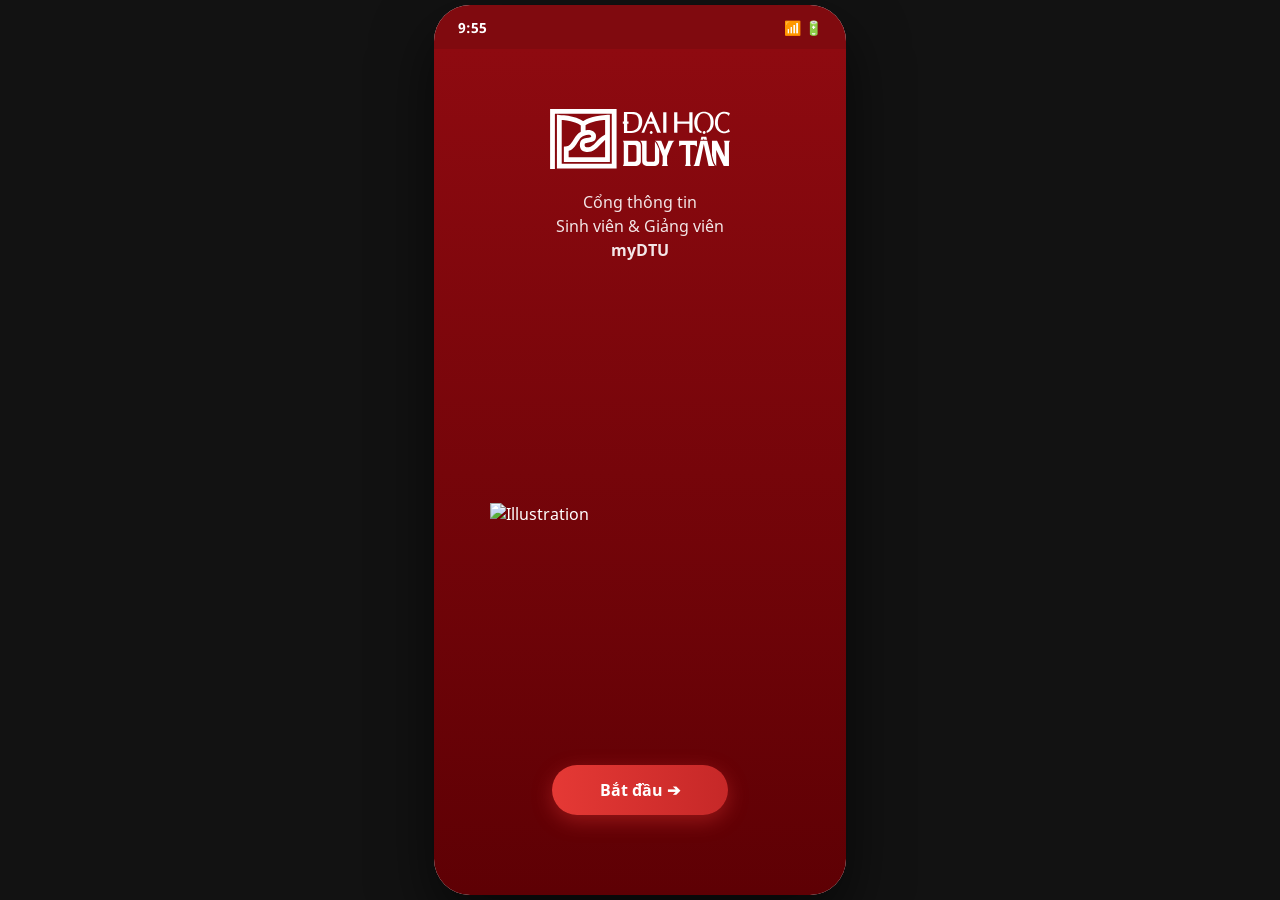
==== app_combined_mydtu.html @ 4dcfd482 "Them index.html va manifest.json cho PWABuilder tao APK" ====
<!DOCTYPE html>
<html lang="vi">
<head>
    <meta charset="UTF-8">
    <meta name="viewport" content="width=device-width, initial-scale=1.0, maximum-scale=1.0, user-scalable=no">
    <title>myDTU Mobile</title>
    <link rel="manifest" href="manifest.json">
    <meta name="theme-color" content="#C62828">
    <!-- Fonts -->
    <style>
        @font-face {
            font-family: 'NotoSans';
            src: url('mydtu_ui_design_kit/fonts/NotoSans-Regular.ttf') format('truetype');
            font-weight: normal;
        }
        @font-face {
            font-family: 'NotoSans';
            src: url('mydtu_ui_design_kit/fonts/NotoSans-Bold.ttf') format('truetype');
            font-weight: bold;
        }

        :root {
            --primary-bg: #800A0F;
            --primary-red: #9E0C13;
            --header-gradient: linear-gradient(180deg, #8E0A10 0%, #B71C1C 100%);
            --card-border-red: #B71C1C;
            --text-dark: #2D2D2D;
            --text-red: #B71C1C;
            --text-blue: #0284C7;
            --text-gray: #666666;
            --bg-page: #F4F6F8;
            --active-blue: #0284C7;
            --success-green: #15803D;
        }

        * {
            box-sizing: border-box;
            margin: 0;
            padding: 0;
            font-family: 'NotoSans', sans-serif;
            -webkit-tap-highlight-color: transparent;
        }

        body {
            background-color: #121212;
            display: flex;
            justify-content: center;
            align-items: center;
            min-height: 100vh;
        }

        /* App Shell Frame */
        #app-frame {
            width: 100%;
            max-width: 412px;
            height: 100vh;
            max-height: 890px;
            background-color: var(--bg-page);
            position: relative;
            overflow: hidden;
            border-radius: 36px;
            box-shadow: 0 25px 60px rgba(0,0,0,0.6);
            display: flex;
            flex-direction: column;
        }

        /* Status Bar Mockup */
        .status-bar {
            height: 44px;
            background-color: var(--primary-bg);
            color: white;
            display: flex;
            justify-content: space-between;
            align-items: center;
            padding: 0 24px;
            font-size: 14px;
            font-weight: bold;
            z-index: 100;
        }

        /* Screens */
        .screen {
            position: absolute;
            top: 44px; left: 0; width: 100%; height: calc(100% - 44px);
            display: none;
            flex-direction: column;
            background-color: var(--bg-page);
            z-index: 10;
            overflow-y: auto;
            padding-bottom: 75px;
        }
        .screen.active { display: flex; }

        /* Splash Screen */
        #splash-screen {
            background: linear-gradient(180deg, #8E0A10 0%, #5E0004 100%);
            color: white;
            align-items: center;
            justify-content: space-between;
            padding: 60px 24px 80px;
            z-index: 150;
        }
        .splash-logo { width: 180px; margin-bottom: 16px; filter: brightness(0) invert(1); }
        .splash-title { font-size: 16px; opacity: 0.9; line-height: 1.5; text-align: center; }
        .splash-hero-img { width: 85%; max-width: 300px; margin: 20px 0; }
        .btn-start {
            background: linear-gradient(90deg, #E53935 0%, #C62828 100%);
            color: white;
            border: none;
            padding: 14px 48px;
            border-radius: 25px;
            font-size: 16px;
            font-weight: bold;
            cursor: pointer;
            box-shadow: 0 6px 20px rgba(229, 57, 53, 0.4);
        }

        /* Curved Header */
        .curved-header {
            background: var(--header-gradient);
            color: white;
            padding: 12px 18px 24px;
            position: sticky;
            top: 0;
            z-index: 30;
            border-radius: 0 0 24px 24px;
            box-shadow: 0 4px 15px rgba(142, 10, 16, 0.3);
        }
        .header-top {
            display: flex;
            justify-content: space-between;
            align-items: center;
        }
        .header-title { font-size: 18px; font-weight: bold; text-align: center; flex: 1; }
        .btn-icon { background: none; border: none; color: white; cursor: pointer; font-size: 20px; }

        /* Filter Tabs */
        .filter-row {
            display: flex;
            justify-content: space-between;
            padding: 14px 16px 8px;
            gap: 8px;
        }
        .filter-btn {
            flex: 1; padding: 10px 0; background: #E5E7EB; border: none; border-radius: 12px; font-size: 13px; font-weight: 600; color: var(--text-dark); text-align: center; cursor: pointer;
        }
        .filter-btn.active { background: #3B82F6; color: white; }

        .pagination-row { display: flex; justify-content: space-between; align-items: center; padding: 6px 20px 12px; font-size: 14px; font-weight: bold; color: #C62828; }
        .pagination-btn { cursor: pointer; }

        .date-pill {
            background-color: var(--primary-red); color: white; padding: 10px 16px; border-radius: 20px; margin: 10px 16px 8px; font-size: 14px; font-weight: bold; display: flex; justify-content: space-between; align-items: center; box-shadow: 0 3px 8px rgba(158, 12, 19, 0.2);
        }

        .class-card {
            background: white; border-radius: 14px; margin: 0 16px 12px; padding: 14px 16px; border-left: 5px solid var(--card-border-red); box-shadow: 0 2px 10px rgba(0,0,0,0.05); border: 1px solid #EEEEEE;
        }
        .card-top { display: flex; justify-content: space-between; align-items: flex-start; margin-bottom: 6px; }
        .subject-title { font-size: 15px; font-weight: bold; color: var(--text-red); flex: 1; }
        .time-box { font-size: 13px; font-weight: bold; color: #3B82F6; }
        .info-row { display: flex; justify-content: space-between; font-size: 13px; margin-top: 4px; color: #555555; }

        /* 3x3 Grid Menu (Học tập) */
        .learning-grid {
            display: grid;
            grid-template-columns: repeat(3, 1fr);
            gap: 12px;
            padding: 18px 16px;
        }
        .grid-card {
            background: white;
            border-radius: 14px;
            padding: 16px 8px;
            text-align: center;
            box-shadow: 0 2px 10px rgba(0,0,0,0.05);
            border: 1px solid #EEEEEE;
            cursor: pointer;
            transition: transform 0.15s;
        }
        .grid-card:active { transform: scale(0.95); }
        .grid-card img { width: 44px; height: 44px; object-fit: contain; margin-bottom: 10px; }
        .grid-card-title { font-size: 12px; font-weight: bold; color: var(--text-red); line-height: 1.3; }

        /* Curriculum & Detail Screen Styles */
        .white-card {
            background: white;
            border-radius: 16px;
            margin: 16px;
            padding: 16px;
            box-shadow: 0 2px 10px rgba(0,0,0,0.05);
            border: 1px solid #EEEEEE;
        }
        .card-header-title { font-size: 16px; font-weight: bold; margin-bottom: 4px; }
        .status-blue { font-size: 12px; color: #3B82F6; font-weight: 500; }
        
        .list-row {
            display: flex;
            justify-content: space-between;
            align-items: center;
            padding: 12px 0;
            border-top: 1px solid #EEEEEE;
            margin-top: 10px;
        }
        .btn-pill-blue {
            background: #3B82F6; color: white; border: none; padding: 6px 16px; border-radius: 16px; font-size: 12px; font-weight: bold; cursor: pointer;
        }

        /* Category Accordion Header */
        .accordion-header {
            display: flex;
            align-items: center;
            gap: 10px;
            font-weight: bold;
            font-size: 14px;
            color: var(--text-dark);
            padding: 14px 16px;
            border-bottom: 2px solid var(--text-red);
            margin-top: 8px;
            cursor: pointer;
        }

        .course-item-card {
            background: white;
            border-radius: 14px;
            margin: 8px 16px;
            padding: 12px 16px;
            display: flex;
            align-items: center;
            justify-content: space-between;
            box-shadow: 0 2px 8px rgba(0,0,0,0.04);
            border: 1px solid #EEEEEE;
        }
        .grade-badge {
            width: 38px; height: 38px; border-radius: 50%; display: flex; justify-content: center; align-items: center; font-weight: bold; font-size: 16px; margin-right: 12px;
        }
        .grade-A { background: #EEF2FF; color: #4F46E5; }
        .grade-B { background: #F0FDF4; color: #16A34A; }
        .grade-C { background: #F0F9FF; color: #0284C7; }
        .grade-F { background: #FEF2F2; color: #DC2626; }

        .course-info { flex: 1; }
        .course-name { font-size: 13px; font-weight: bold; margin-bottom: 2px; }
        .course-code { font-size: 11px; color: #777777; }
        .course-status { font-size: 11px; font-weight: bold; color: var(--success-green); }

        /* Bottom Nav */
        .bottom-nav {
            position: absolute;
            bottom: 0; left: 0; width: 100%;
            height: 65px;
            background-color: white;
            display: flex;
            justify-content: space-around;
            align-items: center;
            box-shadow: 0 -2px 12px rgba(0,0,0,0.08);
            z-index: 50;
            border-top: 1px solid #EEEEEE;
        }
        .nav-item {
            display: flex;
            flex-direction: column;
            align-items: center;
            gap: 4px;
            color: #888888;
            cursor: pointer;
            width: 25%;
        }
        .nav-item.active { color: var(--primary-red); }
        .nav-icon { width: 22px; height: 22px; object-fit: contain; }
        .nav-item.active .nav-icon { filter: invert(15%) sepia(80%) saturate(6000%) hue-rotate(345deg); }
        .nav-label { font-size: 11px; font-weight: bold; }
    </style>
</head>
<body>
    <div id="app-frame">
        <div class="status-bar">
            <span>9:55</span>
            <span>📶 🔋</span>
        </div>

        <!-- 1. Splash Screen -->
        <div class="screen active" id="splash-screen">
            <div class="splash-logo-box">
                <img src="mydtu_ui_design_kit/images/assets/flutter_assets/assets/icons/logo_duytan.svg" alt="MyDTU Logo" class="splash-logo">
                <p class="splash-title">Cổng thông tin<br>Sinh viên & Giảng viên<br><strong>myDTU</strong></p>
            </div>
            <img src="mydtu_ui_design_kit/images/assets/flutter_assets/assets/icons/img_cover_splash.png" class="splash-hero-img" alt="Illustration">
            <button class="btn-start" onclick="navigateTo('schedule-screen')">Bắt đầu ➔</button>
        </div>

        <!-- 2. Timetable Screen (Lịch Học) -->
        <div class="screen" id="schedule-screen">
            <div class="curved-header">
                <div class="header-top">
                    <button class="btn-icon" onclick="navigateTo('splash-screen')">❮</button>
                    <span class="header-title">Lịch học</span>
                    <button class="btn-icon" onclick="fetchLiveSchedule()">🔄</button>
                </div>
            </div>

            <div class="filter-row">
                <button class="filter-btn">Theo tuần</button>
                <button class="filter-btn">Theo tháng</button>
                <button class="filter-btn active">Theo học kỳ</button>
            </div>

            <div class="pagination-row">
                <span class="pagination-btn">❮ Lùi</span>
                <span class="pagination-btn">Tiếp ❯</span>
            </div>

            <div id="schedule-container"></div>

            <nav class="bottom-nav">
                <div class="nav-item active" onclick="navigateTo('schedule-screen')">
                    <img src="mydtu_ui_design_kit/images/assets/flutter_assets/assets/icons/ic_calender_bottom.svg" class="nav-icon" alt="Lịch">
                    <span class="nav-label">Lịch</span>
                </div>
                <div class="nav-item" onclick="navigateTo('advisor-screen')">
                    <img src="mydtu_ui_design_kit/images/assets/flutter_assets/assets/icons/ic_adviser_bottom.svg" class="nav-icon" alt="Cố vấn">
                    <span class="nav-label">Cố vấn</span>
                </div>
                <div class="nav-item" onclick="navigateTo('learning-screen')">
                    <img src="mydtu_ui_design_kit/images/assets/flutter_assets/assets/icons/ic_learning_bottom.svg" class="nav-icon" alt="Học tập">
                    <span class="nav-label">Học tập</span>
                </div>
                <div class="nav-item">
                    <img src="mydtu_ui_design_kit/images/assets/flutter_assets/assets/icons/ic_library_bottom.svg" class="nav-icon" alt="Thư viện">
                    <span class="nav-label">Thư viện</span>
                </div>
            </nav>
        </div>

        <!-- 3. Learning Screen (Học Tập - 3x3 Grid) -->
        <div class="screen" id="learning-screen">
            <div class="curved-header">
                <div class="header-top">
                    <button class="btn-icon" onclick="navigateTo('schedule-screen')">❮</button>
                    <span class="header-title">Học tập</span>
                    <button class="btn-icon">🔔</button>
                </div>
            </div>

            <div class="learning-grid">
                <div class="grid-card" onclick="navigateTo('curriculum-screen')">
                    <img src="mydtu_ui_design_kit/images/assets/flutter_assets/assets/icons/ic_student_3.png" alt="Icon">
                    <div class="grid-card-title">Chương trình học</div>
                </div>
                <div class="grid-card" onclick="navigateTo('curriculum-detail-screen')">
                    <img src="mydtu_ui_design_kit/images/assets/flutter_assets/assets/icons/ic_course_outline.png" alt="Icon">
                    <div class="grid-card-title">Đề cương môn học</div>
                </div>
                <div class="grid-card">
                    <img src="mydtu_ui_design_kit/images/assets/flutter_assets/assets/icons/ic_transcript.png" alt="Icon">
                    <div class="grid-card-title">Đăng ký môn học</div>
                </div>
                <div class="grid-card">
                    <img src="mydtu_ui_design_kit/images/assets/flutter_assets/assets/icons/ic_score.png" alt="Icon">
                    <div class="grid-card-title">Điểm số cụ thể</div>
                </div>
                <div class="grid-card">
                    <img src="mydtu_ui_design_kit/images/assets/flutter_assets/assets/icons/ic_test.png" alt="Icon">
                    <div class="grid-card-title">Đề thi Bài tập</div>
                </div>
                <div class="grid-card">
                    <img src="mydtu_ui_design_kit/images/assets/flutter_assets/assets/icons/ic_tuition_fee.png" alt="Icon">
                    <div class="grid-card-title">Hóa đơn Học phí</div>
                </div>
                <div class="grid-card">
                    <img src="mydtu_ui_design_kit/images/assets/flutter_assets/assets/icons/ic_money.png" alt="Icon">
                    <div class="grid-card-title">Dự trù học phí</div>
                </div>
                <div class="grid-card">
                    <img src="mydtu_ui_design_kit/images/assets/flutter_assets/assets/icons/ic_wallet.png" alt="Icon">
                    <div class="grid-card-title">Lịch sử Thanh toán</div>
                </div>
                <div class="grid-card">
                    <img src="mydtu_ui_design_kit/images/assets/flutter_assets/assets/icons/ic_tuition_warning.png" alt="Icon">
                    <div class="grid-card-title">Qui định học, Học phí</div>
                </div>
            </div>

            <nav class="bottom-nav">
                <div class="nav-item" onclick="navigateTo('schedule-screen')">
                    <img src="mydtu_ui_design_kit/images/assets/flutter_assets/assets/icons/ic_calender_bottom.svg" class="nav-icon" alt="Lịch">
                    <span class="nav-label">Lịch</span>
                </div>
                <div class="nav-item" onclick="navigateTo('advisor-screen')">
                    <img src="mydtu_ui_design_kit/images/assets/flutter_assets/assets/icons/ic_adviser_bottom.svg" class="nav-icon" alt="Cố vấn">
                    <span class="nav-label">Cố vấn</span>
                </div>
                <div class="nav-item active" onclick="navigateTo('learning-screen')">
                    <img src="mydtu_ui_design_kit/images/assets/flutter_assets/assets/icons/ic_learning_bottom.svg" class="nav-icon" alt="Học tập">
                    <span class="nav-label">Học tập</span>
                </div>
                <div class="nav-item">
                    <img src="mydtu_ui_design_kit/images/assets/flutter_assets/assets/icons/ic_library_bottom.svg" class="nav-icon" alt="Thư viện">
                    <span class="nav-label">Thư viện</span>
                </div>
            </nav>
        </div>

        <!-- 4. Curriculum Screen (Chương trình học) -->
        <div class="screen" id="curriculum-screen">
            <div class="curved-header">
                <div class="header-top">
                    <button class="btn-icon" onclick="navigateTo('learning-screen')">❮</button>
                    <span class="header-title">Chương trình học</span>
                    <button class="btn-icon"></button>
                </div>
            </div>

            <div class="white-card">
                <div class="card-header-title">K-28 - Tiếng Trung Du Lịch (Đại Học)</div>
                <div class="status-blue">Đã hoàn thành</div>

                <div class="list-row">
                    <span>Chương trình học</span>
                    <button class="btn-pill-blue" onclick="navigateTo('curriculum-detail-screen')">Chi tiết</button>
                </div>
                <div class="list-row">
                    <span>Khung chương trình dự kiến</span>
                    <button class="btn-pill-blue">Chi tiết</button>
                </div>
            </div>
        </div>

        <!-- 5. Curriculum Detail Screen (Chi tiết Chương trình học) -->
        <div class="screen" id="curriculum-detail-screen">
            <div class="curved-header">
                <div class="header-top">
                    <button class="btn-icon" onclick="navigateTo('curriculum-screen')">❮</button>
                    <span class="header-title">Chi tiết Chương trình học</span>
                    <button class="btn-icon"></button>
                </div>
            </div>

            <div style="padding: 16px; font-weight: bold; font-size: 15px; color: var(--text-dark);">
                🎓 K-28 - Tiếng Trung Du Lịch (Đại Học)
            </div>

            <div class="accordion-header">
                <span>📖</span> <span>ĐẠI CƯƠNG</span> <span style="margin-left:auto;">^</span>
            </div>

            <div class="accordion-header" style="color: var(--text-red); padding-left: 24px;">
                <span>📖</span> <span>Phương Pháp (Học Tập) (*)</span> <span style="margin-left:auto;">^</span>
            </div>

            <!-- Grade Items -->
            <div class="course-item-card">
                <div class="grade-badge grade-F">F</div>
                <div class="course-info">
                    <div class="course-name">Phương Pháp Luận (gồm Nghiên Cứu Khoa Học)</div>
                    <div class="course-code">PHI 100 - 2 TC</div>
                </div>
                <div class="course-status" style="color:#DC2626;">Chưa hoàn tất</div>
            </div>

            <div class="course-item-card">
                <div class="grade-badge grade-A">A</div>
                <div class="course-info">
                    <div class="course-name">Nói & Trình Bày (tiếng Việt)</div>
                    <div class="course-code">COM 141 - 1 TC</div>
                </div>
                <div class="course-status">Đã hoàn tất</div>
            </div>

            <div class="course-item-card">
                <div class="grade-badge grade-B">B</div>
                <div class="course-info">
                    <div class="course-name">Viết (tiếng Việt)</div>
                    <div class="course-code">COM 142 - 1 TC</div>
                </div>
                <div class="course-status">Đã hoàn tất</div>
            </div>

            <div class="accordion-header" style="color: var(--text-red); padding-left: 24px;">
                <span>📖</span> <span>Công Nghệ Thông Tin (*)</span> <span style="margin-left:auto;">^</span>
            </div>

            <div class="course-item-card">
                <div class="grade-badge grade-C">C</div>
                <div class="course-info">
                    <div class="course-name">Tin Học Ứng Dụng</div>
                    <div class="course-code">CS 201 - 3 TC</div>
                </div>
                <div class="course-status">Đã hoàn tất</div>
            </div>
        </div>

        <!-- 6. Advisor Screen -->
        <div class="screen" id="advisor-screen">
            <div class="curved-header">
                <div class="header-top">
                    <button class="btn-icon" onclick="navigateTo('schedule-screen')">❮</button>
                    <span class="header-title">Cố vấn</span>
                    <button class="btn-icon">🔔</button>
                </div>
            </div>

            <div class="learning-grid">
                <div class="grid-card" onclick="alert('Giảng viên cố vấn: LÊ THỊ BÍCH PHƯƠNG (Mã: 250132176)')">
                    <img src="mydtu_ui_design_kit/images/assets/flutter_assets/assets/icons/ic_student_2.png" alt="GV">
                    <div class="grid-card-title">Giảng viên đang cố vấn</div>
                </div>
                <div class="grid-card">
                    <img src="mydtu_ui_design_kit/images/assets/flutter_assets/assets/icons/ic_student_3.png" alt="GV">
                    <div class="grid-card-title">Giảng viên đã cố vấn</div>
                </div>
                <div class="grid-card">
                    <img src="mydtu_ui_design_kit/images/assets/flutter_assets/assets/icons/ic_learning_alert.png" alt="Alert">
                    <div class="grid-card-title">Cảnh báo học tập</div>
                </div>
            </div>

            <nav class="bottom-nav">
                <div class="nav-item" onclick="navigateTo('schedule-screen')">
                    <img src="mydtu_ui_design_kit/images/assets/flutter_assets/assets/icons/ic_calender_bottom.svg" class="nav-icon" alt="Lịch">
                    <span class="nav-label">Lịch</span>
                </div>
                <div class="nav-item active" onclick="navigateTo('advisor-screen')">
                    <img src="mydtu_ui_design_kit/images/assets/flutter_assets/assets/icons/ic_adviser_bottom.svg" class="nav-icon" alt="Cố vấn">
                    <span class="nav-label">Cố vấn</span>
                </div>
                <div class="nav-item" onclick="navigateTo('learning-screen')">
                    <img src="mydtu_ui_design_kit/images/assets/flutter_assets/assets/icons/ic_learning_bottom.svg" class="nav-icon" alt="Học tập">
                    <span class="nav-label">Học tập</span>
                </div>
                <div class="nav-item">
                    <img src="mydtu_ui_design_kit/images/assets/flutter_assets/assets/icons/ic_library_bottom.svg" class="nav-icon" alt="Thư viện">
                    <span class="nav-label">Thư viện</span>
                </div>
            </nav>
        </div>
    </div>

    <script>
        function navigateTo(screenId) {
            document.querySelectorAll('.screen').forEach(s => s.classList.remove('active'));
            document.getElementById(screenId).classList.add('active');
        }

        async function fetchLiveSchedule() {
            try {
                const res = await fetch('last_schedule.json?t=' + Date.now());
                const data = await res.json();
                renderSchedule(data);
            } catch (err) {
                renderMockData();
            }
        }

        function renderSchedule(items) {
            const container = document.getElementById('schedule-container');
            if (!items || items.length === 0) {
                renderEmptyState();
                return;
            }

            let html = `
                <div class="date-pill">
                    <span>Monday, 08/01/2026</span>
                    <span>${items.length} ⌃</span>
                </div>
            `;

            items.forEach((item, idx) => {
                const raw = item.raw_info || "";
                let typeText = "Lớp học tập trung";
                let typeColor = "#3B82F6";

                if (raw.toLowerCase().includes("tập trung & trực tuyến") || raw.toLowerCase().includes("tập trung và trực tuyến")) {
                    typeText = "Lớp Học Tập Trung & Trực Tuyến";
                    typeColor = "#B45309";
                } else if (raw.toLowerCase().includes("trực tuyến") || raw.toLowerCase().includes("online")) {
                    typeText = "Học Trực Tuyến (Online)";
                    typeColor = "#15803D";
                }

                html += `
                    <div class="class-card">
                        <div class="card-top">
                            <span class="subject-title">Môn học ${idx + 1}</span>
                            <span class="time-box">⏰ 09:15 - 11:15</span>
                        </div>
                        <div class="info-row">
                            <span>Lớp: <strong style="color:var(--text-red);">CHI 218 B</strong></span>
                            <span>Loại hình: Chưa có dữ liệu</span>
                        </div>
                        <div class="info-row" style="margin-top:6px;">
                            <span>Phòng: <span style="color:var(--text-red);">1002 - 254 Nguyễn Văn Linh</span></span>
                        </div>
                        <div class="info-row" style="margin-top:6px;">
                            <span>Hình thức: <strong style="color:${typeColor};">${typeText}</strong></span>
                        </div>
                    </div>
                `;
            });

            container.innerHTML = html;
        }

        function renderMockData() {
            const container = document.getElementById('schedule-container');
            container.innerHTML = `
                <div class="date-pill">
                    <span>Monday, 08/01/2026</span>
                    <span>2 ⌃</span>
                </div>
                <div class="class-card">
                    <div class="card-top">
                        <span class="subject-title">Nghe (tiếng Trung) 3</span>
                        <span class="time-box">⏰ 9:15 - 11:15</span>
                    </div>
                    <div class="info-row">
                        <span>Lớp <strong style="color:var(--text-red);">CHI 218 B</strong></span>
                        <span>Loại hình Chưa có dữ liệu</span>
                    </div>
                    <div class="info-row" style="margin-top:6px;">
                        <span>Phòng <span style="color:var(--text-red);">1002 - 254 Nguyễn Văn Linh</span></span>
                    </div>
                    <div class="info-row" style="margin-top:6px;">
                        <span>Hình thức <strong style="color:#3B82F6;">Lớp học tập trung</strong></span>
                    </div>
                </div>

                <div class="class-card">
                    <div class="card-top">
                        <span class="subject-title">Ngữ Pháp Hán Ngữ Hiện Đại 1</span>
                        <span class="time-box">⏰ 13:00 - 15:00</span>
                    </div>
                    <div class="info-row">
                        <span>Lớp <strong style="color:var(--text-red);">CHI 213 L</strong></span>
                        <span>Loại hình Chưa có dữ liệu</span>
                    </div>
                    <div class="info-row" style="margin-top:6px;">
                        <span>Phòng <span style="color:var(--text-red);">502 - 137 Nguyễn Văn Linh</span></span>
                    </div>
                    <div class="info-row" style="margin-top:6px;">
                        <span>Hình thức <strong style="color:#3B82F6;">Lớp học tập trung</strong></span>
                    </div>
                </div>
            `;
        }

        function renderEmptyState() {
            const container = document.getElementById('schedule-container');
            container.innerHTML = `
                <div style="text-align: center; padding: 40px 20px; color: #888888;">
                    <img src="mydtu_ui_design_kit/images/assets/flutter_assets/assets/icons/ic_cancle_shedule.png" style="width:64px; opacity:0.6; margin-bottom:12px;">
                    <p>Hiện tại bạn không có lịch học (Đang nghỉ học).</p>
                </div>
            `;
        }

        fetchLiveSchedule();
    </script>
</body>
</html>
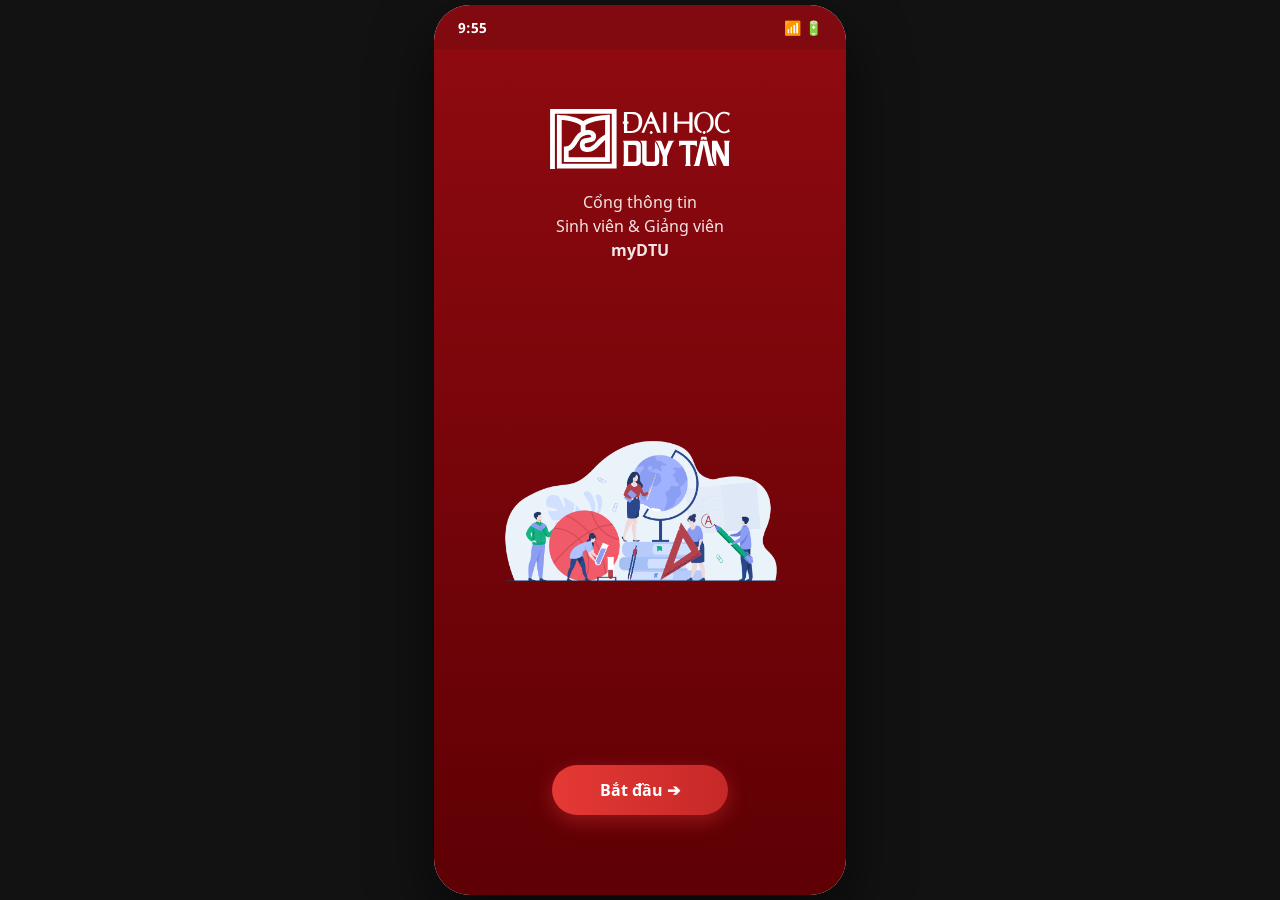
==== commit 6c2927cb: "Fix mobile full screen display without mock frame" ====
--- a/app_combined_mydtu.html
+++ b/app_combined_mydtu.html
@@ -90,6 +90,20 @@
             padding-bottom: 75px;
         }
         .screen.active { display: flex; }
+
+        @media (max-width: 600px) {
+            body { background-color: var(--bg-page); }
+            #app-frame {
+                width: 100vw;
+                height: 100vh;
+                max-width: 100vw;
+                max-height: 100vh;
+                border-radius: 0;
+                box-shadow: none;
+            }
+            .status-bar { display: none; }
+            .screen { top: 0; height: 100%; }
+        }
 
         /* Splash Screen */
         #splash-screen {
